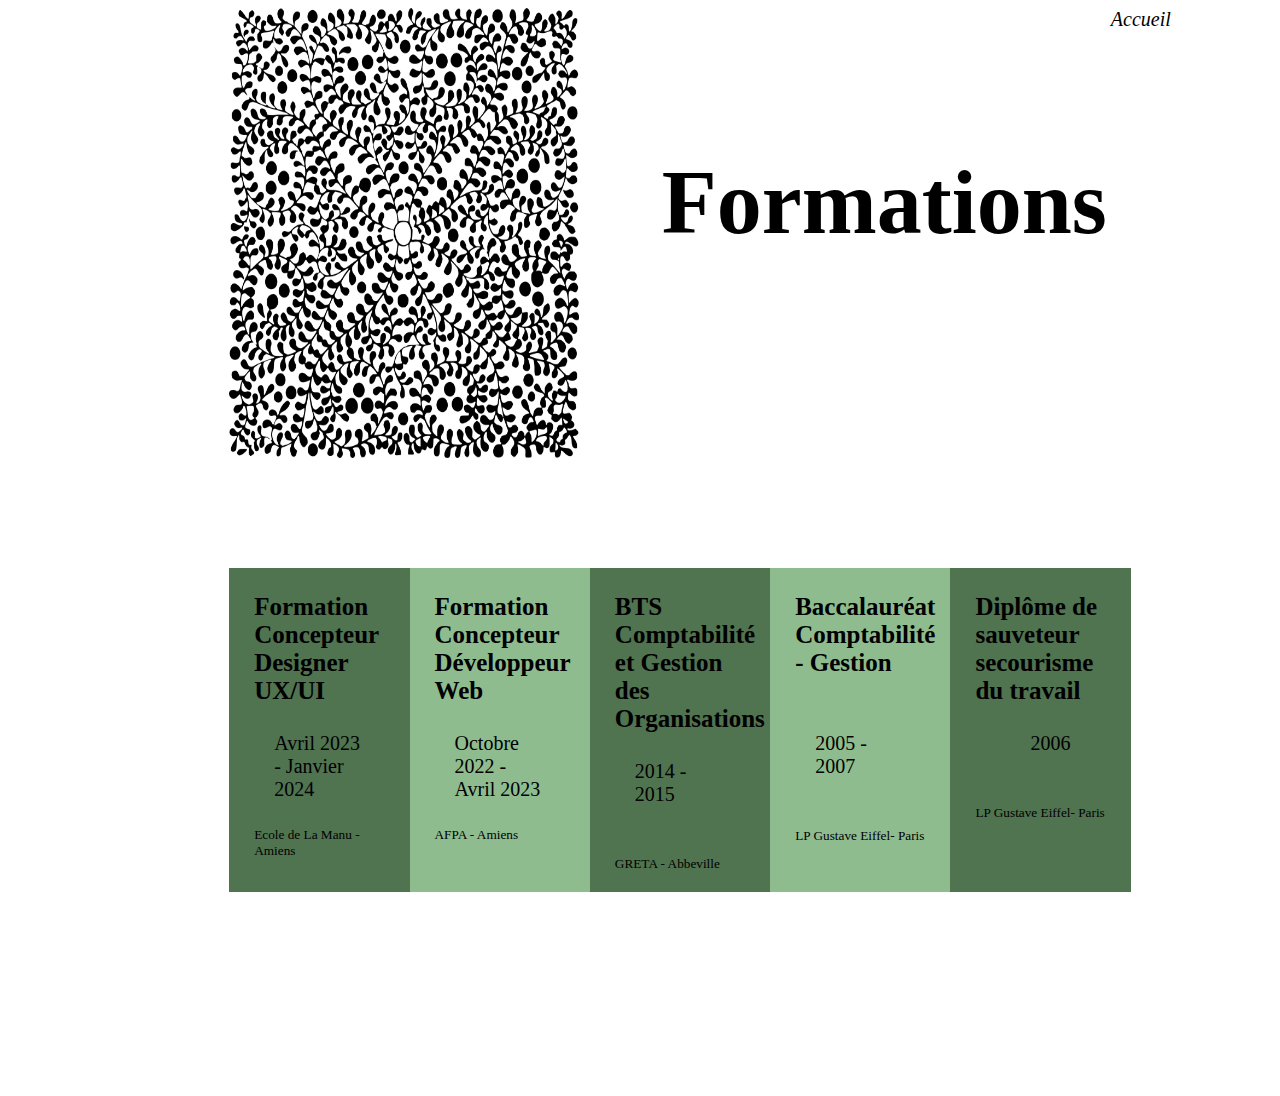
==== diplomes.html @ a1623ff1 "modif" ====
<!DOCTYPE html>
<html lang="fr">
<head>
    <meta charset="UTF-8">
    <meta name="viewport" content="width=device-width, initial-scale=1.0" shrink-to-fit=no>
    <link rel="stylesheet" href="assets/diplo.css">
    <link rel="preconnect" href="https://fonts.googleapis.com">
<link rel="preconnect" href="https://fonts.gstatic.com" crossorigin>
<link href="https://fonts.googleapis.com/css2?family=Agdasima:wght@400;700&family=Montserrat&family=Noto+Sans+KR:wght@100;400;500&family=Open+Sans&family=Oxygen:wght@300&display=swap" rel="stylesheet">
<link rel="stylesheet" href="https://unicons.iconscout.com/release/v4.0.8/css/line.css">
    
<title>CV Lucie Delautel - formations</title>
</head>
<body>
    <div class="container">
        <div class="imgPrin">
            <img src="assets/img/design-8103040_1280.webp" alt="fl" id="fleurs">
        </div>

        <div class="titre2">
            <div class="arrow">
               <a href="index.html"><i class="uil uil-home" id="home">Accueil</i></a>
            </div>
            <h1 class="forma">Formations</h1>
        </div>
        <div class="diplo">
            <div class="cdui">
                <h3>Formation Concepteur Designer UX/UI</h3>
                <h4>Avril 2023 - Janvier 2024</h4>
                <h5>Ecole de La Manu - Amiens</h5>
            </div>
            <div class="dev">
                <h3>Formation Concepteur Développeur Web</h3>
                <h4>Octobre 2022 - Avril 2023</h4>
                <h5>AFPA - Amiens</h5>
            </div>
            <div class="bts">
                <h3>BTS Comptabilité et Gestion des Organisations </h3>
                <h4> 2014 - 2015</h4>
                <h5 class="gre">GRETA - Abbeville</h5>
            </div>
            <div class="bac">
                <h3>Baccalauréat Comptabilité - Gestion</h3>
                <h4 id="bacc"> 2005 - 2007</h4>
                <h5 class="gre">LP Gustave Eiffel- Paris</h5>
            </div>
            <div class="sauv">
                <h3>Diplôme de sauveteur secourisme du travail</h3>
                <h4 id="diplom"> 2006</h4>
                <h5 class="gre">LP Gustave Eiffel- Paris</h5>
            </div>
        </div>


    </div>
---- assets/diplo.css ----
@import url('https://fonts.googleapis.com/css2?family=Agdasima:wght@400;700&family=Montserrat&family=Noto+Sans+KR:wght@100;400;500&family=Open+Sans&family=Oxygen:wght@300&display=swap');
@import url('https://fonts.googleapis.com/css2?family=Agdasima:wght@400;700&family=Montserrat&family=Noto+Sans+KR:wght@100;400;500&family=Open+Sans&family=Oxygen:wght@300;400&display=swap');
@import url('https://fonts.googleapis.com/css2?family=Agdasima:wght@400;700&family=Montserrat&family=Noto+Sans+KR:wght@100;400;500&family=Open+Sans&family=Oxygen:wght@300;400;700&display=swap');
body{
    display: flex;
    justify-content: center;
    grid: 40px;
    border-color: black;
}

.container{
    display: grid;
    width: 65%;
    height: 120vh;
    grid-template-columns: 20% 20% 20% 20% 20% ;
    grid-template-rows: 50% 30%;
    gap: 20px;
}
#fleurs{
    width: 350px;
    height: 450px;
    grid-column: 1 /span 2;
}
#home{
    display: flex;
    justify-content: end;
    font-size: 20px;
    color: black;
}
a{
    text-decoration: none;
}
.titre2{
    background-color:white;
    grid-column: 3 /span 5;
}

.forma{
    display: flex;
    justify-content: center;
    margin-top: 120px;
    font-weight: bolder;
    font-size: 90px;
}
.diplo{
    display: flex;
    flex-direction: row;
    background-color: darkseagreen;
    grid-column: 1 /span 5;
}
.cdui{
   width: 20%;
   height: 100%;
   background-color: rgb(80, 115, 80);
}
.dev{
    width: 20%;
}
.bts{
    width: 20%;
    height: 100%;
    background-color: rgb(80, 115, 80);
}
.bac{
    width: 20%;
}
.sauv{
    width: 20%;
    height: 100%;
    background-color: rgb(80, 115, 80);
}

h3 {
    font-weight: bolder;
    font-size: 25px;
    margin-left: 25px;
    margin-right: 25px;
}

h4{
    font-weight: normal;
    font-size: 20px;
    margin-left: 45px;
    margin-right: 45px;
}

h5{
    font-weight: normal;
    margin-left: 25px;
    margin-right: 25px;
}

#bacc{
    margin-top: 55px;
}

.gre{
    margin-top: 50px;
}

#diplom{
    margin-left: 80px;
}
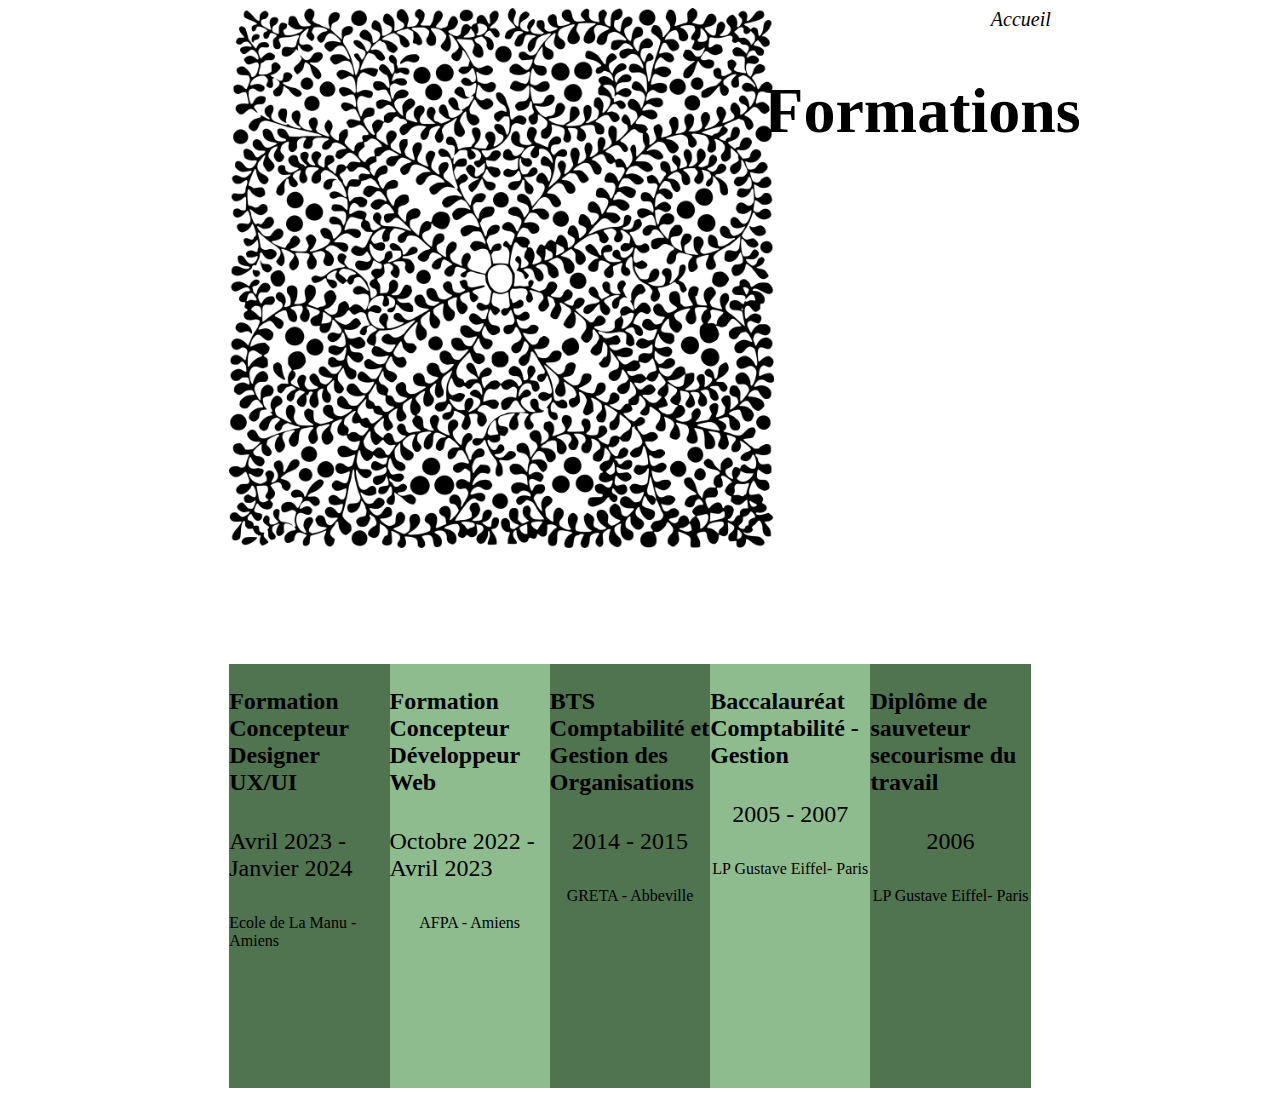
==== commit 24e8f5cd: "modif1655" ====
--- a/diplomes.html
+++ b/diplomes.html
@@ -37,17 +37,17 @@
             <div class="bts">
                 <h3>BTS Comptabilité et Gestion des Organisations </h3>
                 <h4> 2014 - 2015</h4>
-                <h5 class="gre">GRETA - Abbeville</h5>
+                <h5>GRETA - Abbeville</h5>
             </div>
             <div class="bac">
                 <h3>Baccalauréat Comptabilité - Gestion</h3>
                 <h4 id="bacc"> 2005 - 2007</h4>
-                <h5 class="gre">LP Gustave Eiffel- Paris</h5>
+                <h5>LP Gustave Eiffel- Paris</h5>
             </div>
             <div class="sauv">
                 <h3>Diplôme de sauveteur secourisme du travail</h3>
                 <h4 id="diplom"> 2006</h4>
-                <h5 class="gre">LP Gustave Eiffel- Paris</h5>
+                <h5>LP Gustave Eiffel- Paris</h5>
             </div>
         </div>
 
--- a/assets/diplo.css
+++ b/assets/diplo.css
@@ -1,6 +1,10 @@
 @import url('https://fonts.googleapis.com/css2?family=Agdasima:wght@400;700&family=Montserrat&family=Noto+Sans+KR:wght@100;400;500&family=Open+Sans&family=Oxygen:wght@300&display=swap');
 @import url('https://fonts.googleapis.com/css2?family=Agdasima:wght@400;700&family=Montserrat&family=Noto+Sans+KR:wght@100;400;500&family=Open+Sans&family=Oxygen:wght@300;400&display=swap');
 @import url('https://fonts.googleapis.com/css2?family=Agdasima:wght@400;700&family=Montserrat&family=Noto+Sans+KR:wght@100;400;500&family=Open+Sans&family=Oxygen:wght@300;400;700&display=swap');
+html{
+    font-size: 100%;
+}
+
 body{
     display: flex;
     justify-content: center;
@@ -12,14 +16,13 @@
     display: grid;
     width: 65%;
     height: 120vh;
-    grid-template-columns: 20% 20% 20% 20% 20% ;
-    grid-template-rows: 50% 30%;
+    grid-template-columns: 1fr 1fr 1fr 1fr 1fr ;
+    grid-template-rows: 3fr 2fr;
     gap: 20px;
 }
 #fleurs{
-    width: 350px;
-    height: 450px;
-    grid-column: 1 /span 2;
+    max-width: 70vw;
+    max-height: 60vh;
 }
 #home{
     display: flex;
@@ -31,16 +34,15 @@
     text-decoration: none;
 }
 .titre2{
-    background-color:white;
-    grid-column: 3 /span 5;
+        background-color:white;
+        grid-column: 2 /span 5;
 }
 
 .forma{
     display: flex;
     justify-content: center;
-    margin-top: 120px;
     font-weight: bolder;
-    font-size: 90px;
+    font-size: 4rem;
 }
 .diplo{
     display: flex;
@@ -71,33 +73,39 @@
 }
 
 h3 {
+    display: flex;
+    justify-content: center;
     font-weight: bolder;
-    font-size: 25px;
-    margin-left: 25px;
-    margin-right: 25px;
+    font-size: 1.5rem;  
 }
 
 h4{
+    display: flex;
+    justify-content: center;
     font-weight: normal;
-    font-size: 20px;
-    margin-left: 45px;
-    margin-right: 45px;
+    font-size: 1.5rem;
 }
 
 h5{
+    display: flex;
+    justify-content: center;
     font-weight: normal;
-    margin-left: 25px;
-    margin-right: 25px;
+    font-size: 1rem;
 }
 
-#bacc{
-    margin-top: 55px;
-}
 
-.gre{
-    margin-top: 50px;
-}
 
-#diplom{
-    margin-left: 80px;
+@media screen and (max-width: 768px){
+    .forma{
+        font-size: 1rem;
+    }
+    h3{
+        font-size: 10px;
+    }
+   h4{
+    font-size: 10px;
+   }
+   h5{
+    font-size: 10px;
+   }
 }